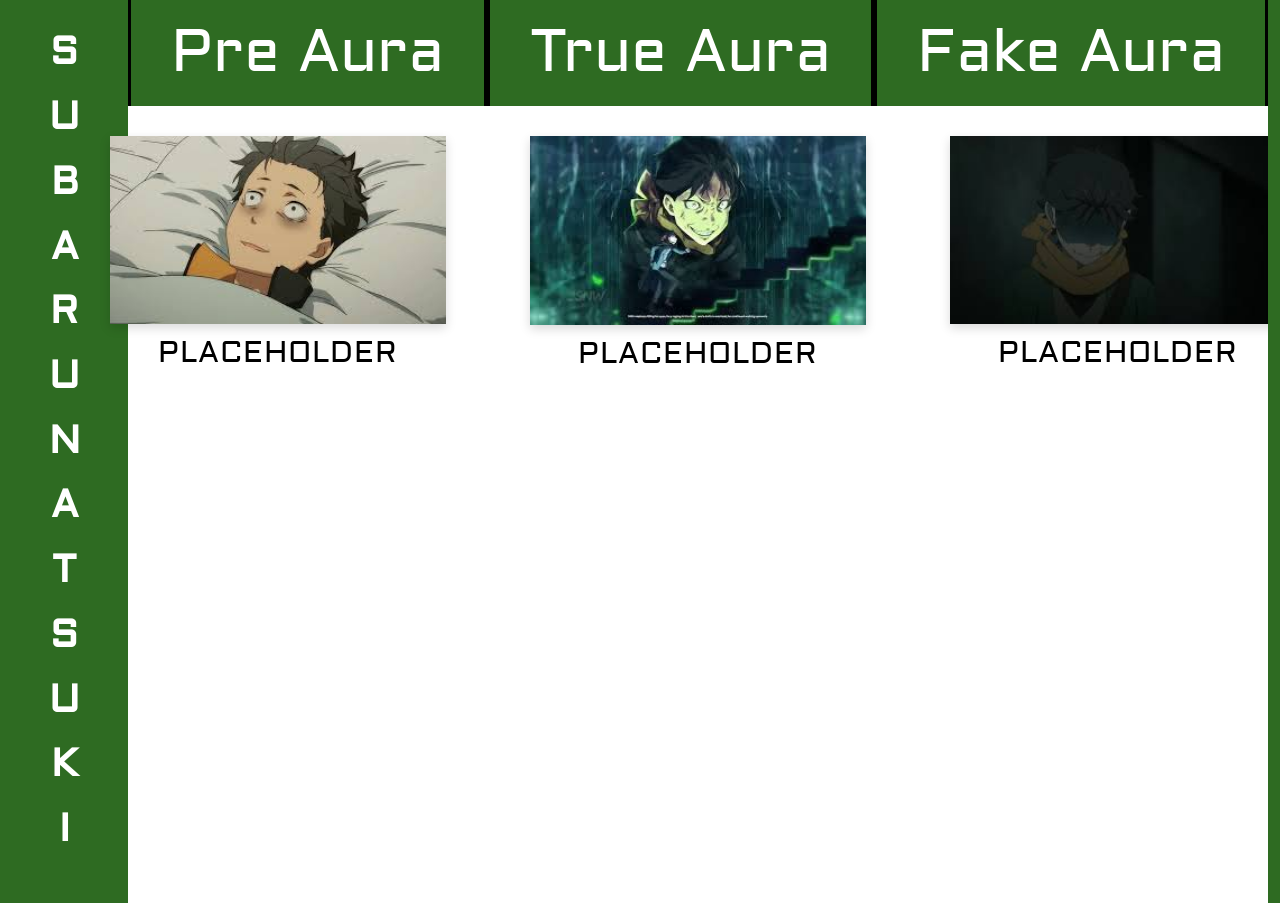
==== Code/index.html @ 57e5f095 "Got the hyperlinks working between the different HTML pages and adjusted formatting" ====
<!DOCTYPE HTML>
<html lang="en">
<head>
    <meta charset="UTF-8">
    <meta name="viewpoint" content="width=device-width, initial-scale=1.0">
    <link rel="stylesheet" href="index_stylesheet.css">
    <title>Document</title>
</head>
<body>
    <section class="quad-row">
    
    <div class="title-left">
        <h1>S</h1><h1>U</h1><h1>B</h1><h1>A</h1><h1>R</h1><h1>U</h1>
        <h1>N</h1><h1>A</h1><h1>T</h1><h1>S</h1><h1>U</h1><h1>K</h1><h1>I</h1>
    </div>

    <div class="center-content">
        
        <nav class="menu">
            <div class="pre-aura"><a href="pre_aura.html">Pre Aura</a></div>
            <div class="true-aura"><a href="true_aura.html">True Aura</a></div>
            <div class="fake-aura"><a href="fake_aura.html">Fake Aura</a></div>
        </nav>

        <section class="Small-Info">
            <div class="Info-Left">
                <img src="../Images/pre-aura.jpg" alt="No Aura Monster">
                <p>PLACEHOLDER</p>
            </div>
            <div class="Info-Middle">
                <img src="../Images/The Stairs.jpg" alt="Real Aura Monster">
                <p>PLACEHOLDER</p>
            </div>
            <div class="Info-Right">
                <img src="../Images/aura monster real.jpg" alt="Fake Aura Monster">
                <p>PLACEHOLDER</p>
            </div>
        </section> 

    </div>

    <div class="title-right">
        <h1>A</h1><h1>U</h1><h1>R</h1><h1>A</h1><h1>M</h1><h1>O</h1>
        <h1>N</h1><h1>S</h1><h1>T</h1><h1>E</h1><h1>R</h1>
    </div>

</section>
</body>

</html>
---- Code/index_stylesheet.css ----
@import url('https://fonts.googleapis.com/css2?family=Aldrich&display=swap');

body {
    margin: 0;
    padding: 0;
    font-family: 'Aldrich';
}


.quad-row {
    display: flex;
    flex-direction: row;
    width: 100%;
    min-height: 100vh;
}


.title-left, .title-right {
    background-color: #2e6b22; 
    color: white;
    display: flex;
    flex-direction: column;
    align-items: center;
    padding: 20px 10px;
    width: 10%;
    box-sizing: border-box;
    flex-shrink: 0; 
    font-size: 26px;
    line-height: 0px;
    max-height: 100%;
}


.center-content {
    flex-grow: 1;
    display: flex;
    flex-direction: column; 
    text-align: center;
}

.menu {
    display: flex;
    flex-direction: row;
    background-color: #2e6b22;
    text-align: center;
    font-size: 60px;
    justify-content: center;
}

.menu div {
    padding: 15px 30px;
    border-right: 3px solid black;
    border-left: 3px solid black;
}

.menu a {
    margin: 10px; 
    color: white;
    text-decoration: none;
}

.menu div:hover{
    background-color: #23521a;
}

.Small-Info {
    display: flex;
    flex-direction: row; 
    justify-content: center; 
    align-items: center; 
    flex-grow: 1;
    gap: 180px; 
    padding: 30px;
    padding-bottom: 500px;
}

.Info-Left, .Info-Middle, .Info-Right {
    display: flex;
    flex-direction: column;
    align-items: center;
    text-align: center;
}

.Small-Info img {
    max-width: 600px;
    width: 140%;
    height: auto;
    display: block;
    box-shadow: 0px 4px 10px rgba(0,0,0,0.15);
}

.Small-Info p {
    margin-top: 10px;
    font-size: 30px;
    letter-spacing: 1px;
}
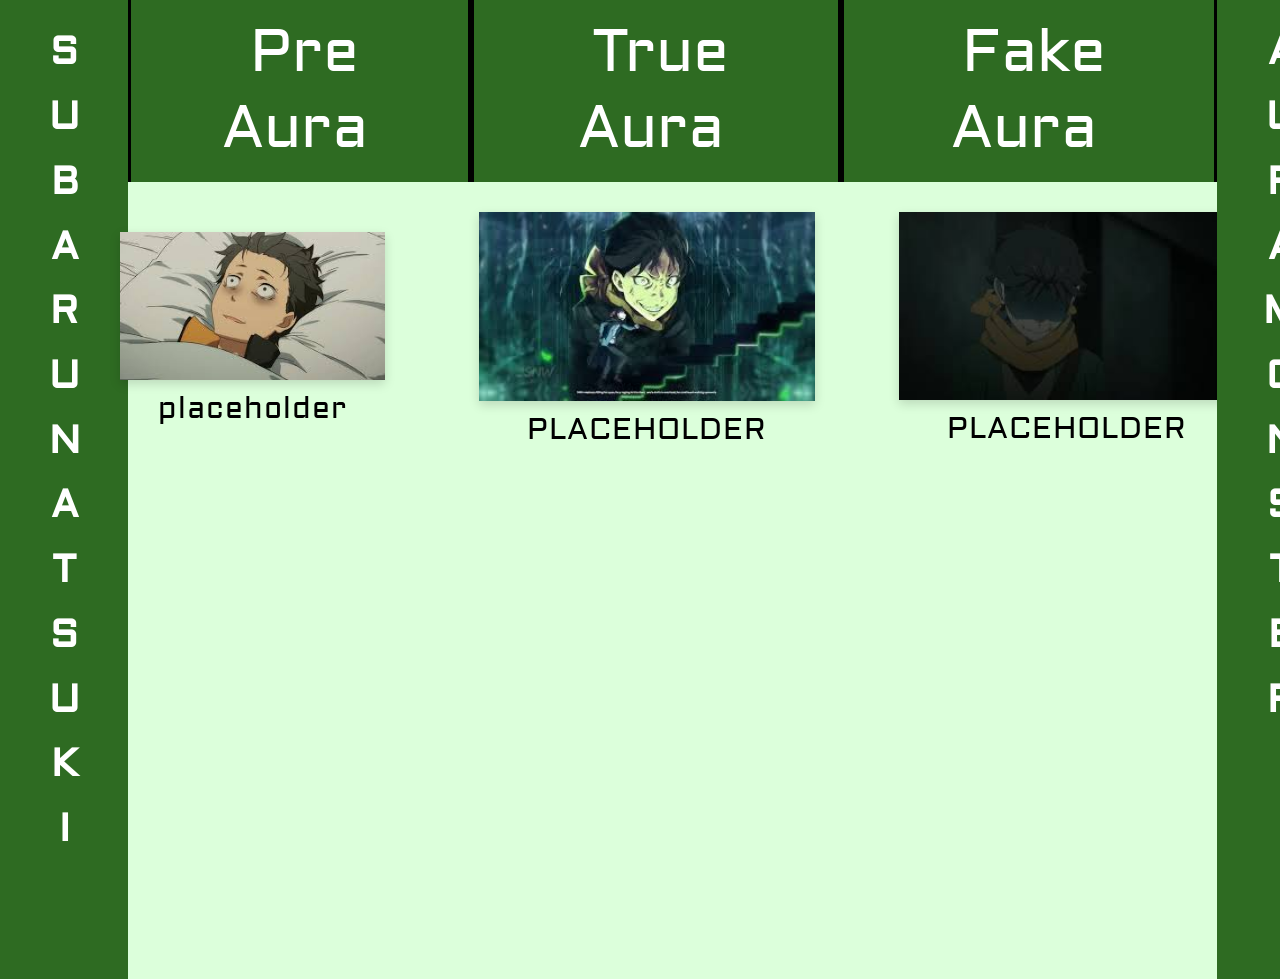
==== commit 7b2801a1: "changed background colour" ====
--- a/Code/index.html
+++ b/Code/index.html
@@ -25,7 +25,7 @@
         <section class="Small-Info">
             <div class="Info-Left">
                 <img src="../Images/pre-aura.jpg" alt="No Aura Monster">
-                <p>PLACEHOLDER</p>
+                <p>placeholder</p>
             </div>
             <div class="Info-Middle">
                 <img src="../Images/The Stairs.jpg" alt="Real Aura Monster">
--- a/Code/index_stylesheet.css
+++ b/Code/index_stylesheet.css
@@ -4,6 +4,7 @@
     margin: 0;
     padding: 0;
     font-family: 'Aldrich';
+    background-color: #dcffdb;
 }
 
 
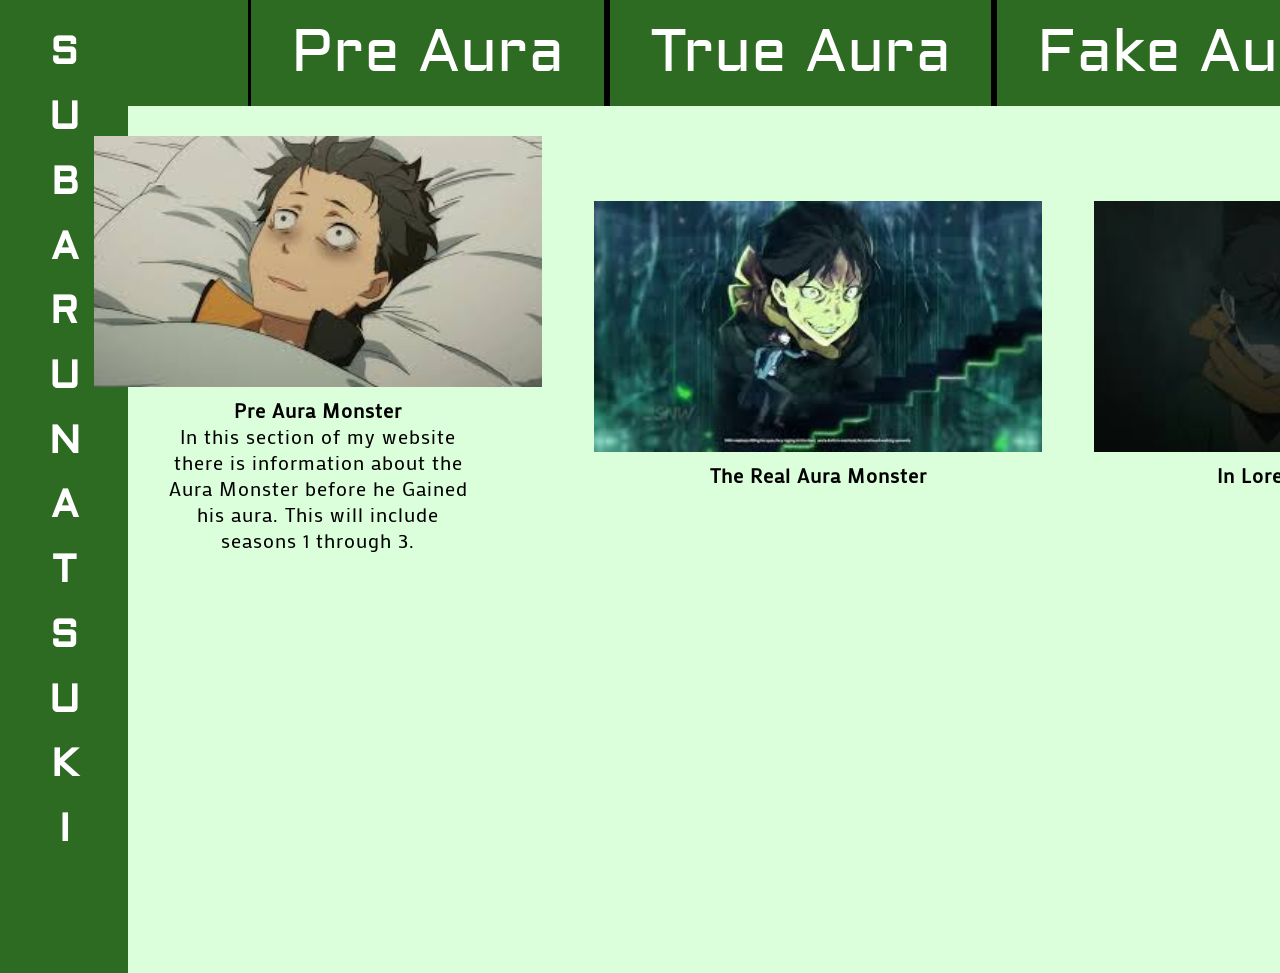
==== commit b435626c: "Decided on template for information about different pages" ====
--- a/Code/index.html
+++ b/Code/index.html
@@ -25,15 +25,21 @@
         <section class="Small-Info">
             <div class="Info-Left">
                 <img src="../Images/pre-aura.jpg" alt="No Aura Monster">
-                <p>placeholder</p>
+                <p><strong>Pre Aura Monster</strong><br>
+                    In this section of my website there is information about the Aura Monster before he Gained his aura. This will include seasons 1 through 3.
+                </p>
             </div>
             <div class="Info-Middle">
                 <img src="../Images/The Stairs.jpg" alt="Real Aura Monster">
-                <p>PLACEHOLDER</p>
+                <p><strong>The Real Aura Monster</strong><br>
+                
+                </p>
             </div>
             <div class="Info-Right">
                 <img src="../Images/aura monster real.jpg" alt="Fake Aura Monster">
-                <p>PLACEHOLDER</p>
+                <p><strong>In Lore Aura Monster</strong><br>
+                
+                </p>
             </div>
         </section> 
 
--- a/Code/index_stylesheet.css
+++ b/Code/index_stylesheet.css
@@ -1,4 +1,5 @@
 @import url('https://fonts.googleapis.com/css2?family=Aldrich&display=swap');
+@import url('https://fonts.googleapis.com/css2?family=Mako&display=swap');
 
 body {
     margin: 0;
@@ -72,7 +73,7 @@
     flex-grow: 1;
     gap: 180px; 
     padding: 30px;
-    padding-bottom: 500px;
+    padding-bottom: 400px;
 }
 
 .Info-Left, .Info-Middle, .Info-Right {
@@ -80,6 +81,7 @@
     flex-direction: column;
     align-items: center;
     text-align: center;
+    font-family: "Mako";
 }
 
 .Small-Info img {
@@ -87,11 +89,11 @@
     width: 140%;
     height: auto;
     display: block;
-    box-shadow: 0px 4px 10px rgba(0,0,0,0.15);
 }
 
 .Small-Info p {
     margin-top: 10px;
-    font-size: 30px;
+    font-size: 20px;
     letter-spacing: 1px;
+    width: 320px;
 }
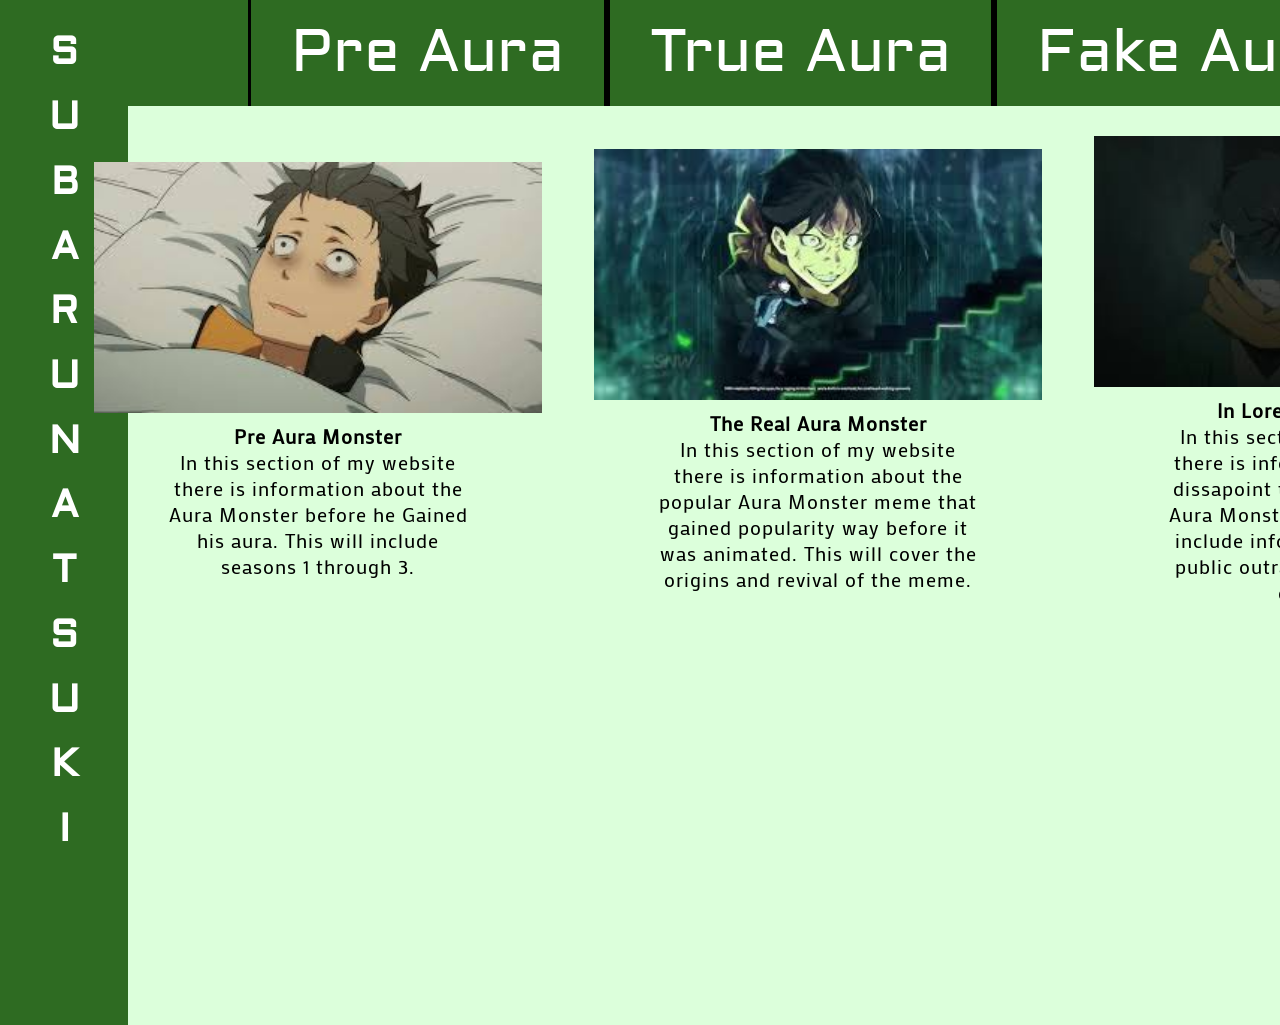
==== commit c5acf0de: "Wrote the descriptions for the different pages in my website" ====
--- a/Code/index.html
+++ b/Code/index.html
@@ -32,13 +32,13 @@
             <div class="Info-Middle">
                 <img src="../Images/The Stairs.jpg" alt="Real Aura Monster">
                 <p><strong>The Real Aura Monster</strong><br>
-                
+                    In this section of my website there is information about the popular Aura Monster meme that gained popularity way before it was animated. This will cover the origins and revival of the meme.
                 </p>
             </div>
             <div class="Info-Right">
                 <img src="../Images/aura monster real.jpg" alt="Fake Aura Monster">
                 <p><strong>In Lore Aura Monster</strong><br>
-                
+                    In this section of my website there is information about the dissapoint that was the offical Aura Monster animation. It will include information about the public outrage and the overall episode.
                 </p>
             </div>
         </section> 
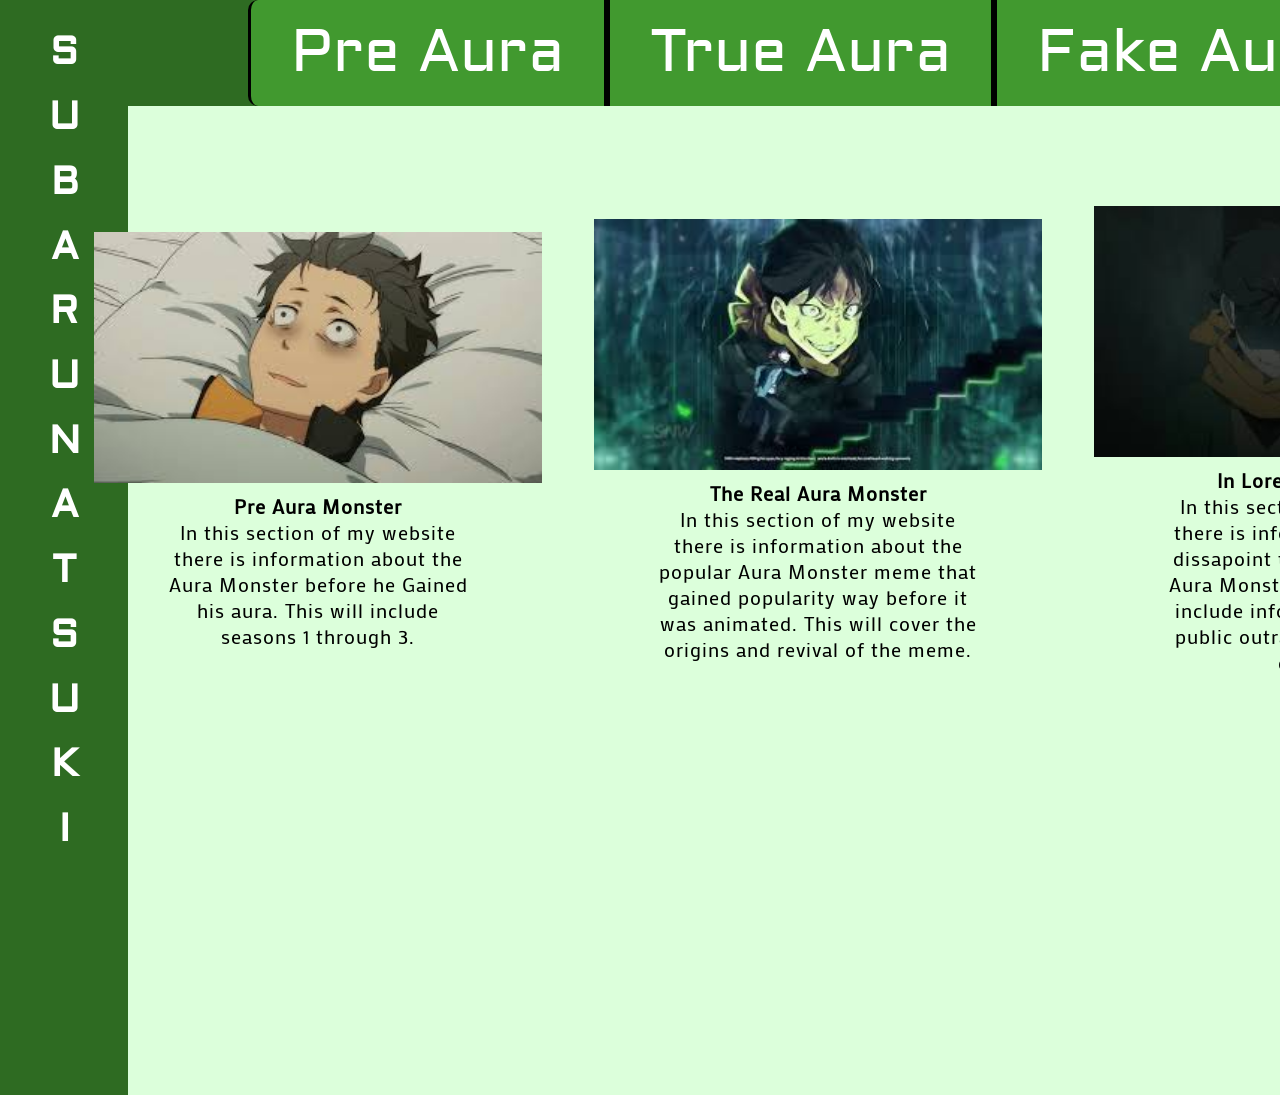
==== commit 22da8262: "changed title" ====
--- a/Code/index.html
+++ b/Code/index.html
@@ -4,7 +4,7 @@
     <meta charset="UTF-8">
     <meta name="viewpoint" content="width=device-width, initial-scale=1.0">
     <link rel="stylesheet" href="index_stylesheet.css">
-    <title>Document</title>
+    <title>Main Page</title>
 </head>
 <body>
     <section class="quad-row">
--- a/Code/index_stylesheet.css
+++ b/Code/index_stylesheet.css
@@ -53,6 +53,18 @@
     padding: 15px 30px;
     border-right: 3px solid black;
     border-left: 3px solid black;
+    background-color: #41992f;
+
+}
+
+.pre-aura{
+    border-top-left-radius: 10px;
+    border-bottom-left-radius: 10px;
+}
+
+.fake-aura{
+    border-top-right-radius: 10px;
+    border-bottom-right-radius: 10px; 
 }
 
 .menu a {
@@ -62,7 +74,7 @@
 }
 
 .menu div:hover{
-    background-color: #23521a;
+    background-color:#3b822e;
 }
 
 .Small-Info {
@@ -74,6 +86,7 @@
     gap: 180px; 
     padding: 30px;
     padding-bottom: 400px;
+    padding-top: 100px;
 }
 
 .Info-Left, .Info-Middle, .Info-Right {
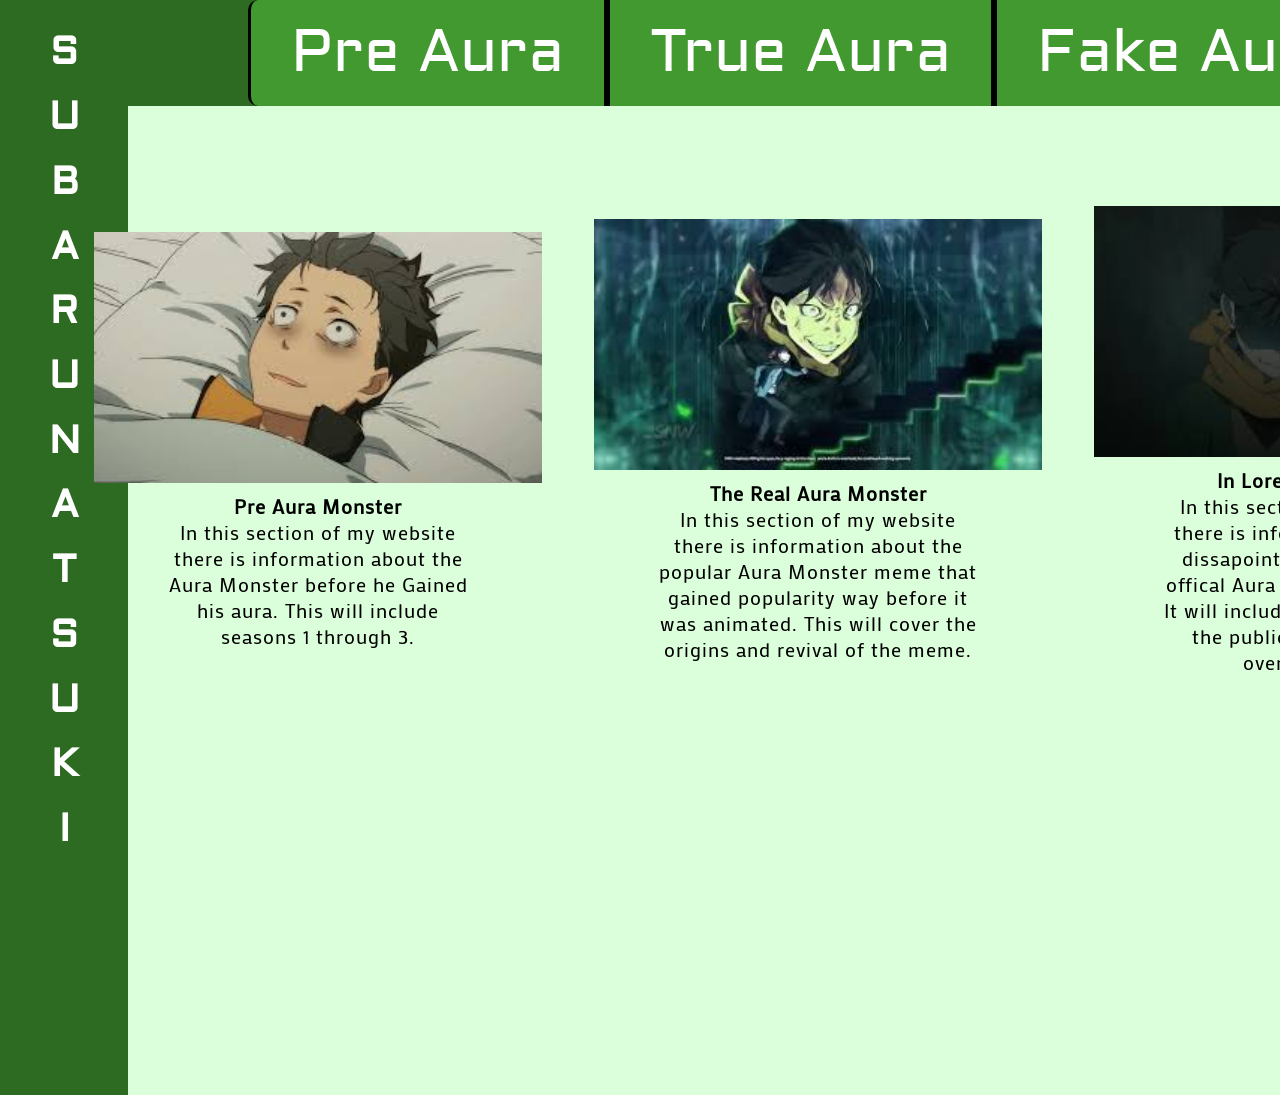
==== commit 141c0709: "fixed two column layout bug" ====
--- a/Code/index.html
+++ b/Code/index.html
@@ -38,7 +38,7 @@
             <div class="Info-Right">
                 <img src="../Images/aura monster real.jpg" alt="Fake Aura Monster">
                 <p><strong>In Lore Aura Monster</strong><br>
-                    In this section of my website there is information about the dissapoint that was the offical Aura Monster animation. It will include information about the public outrage and the overall episode.
+                    In this section of my website there is information about the dissapointment that was the offical Aura Monster animation. It will include information about the public outrage and the overall episode.
                 </p>
             </div>
         </section> 
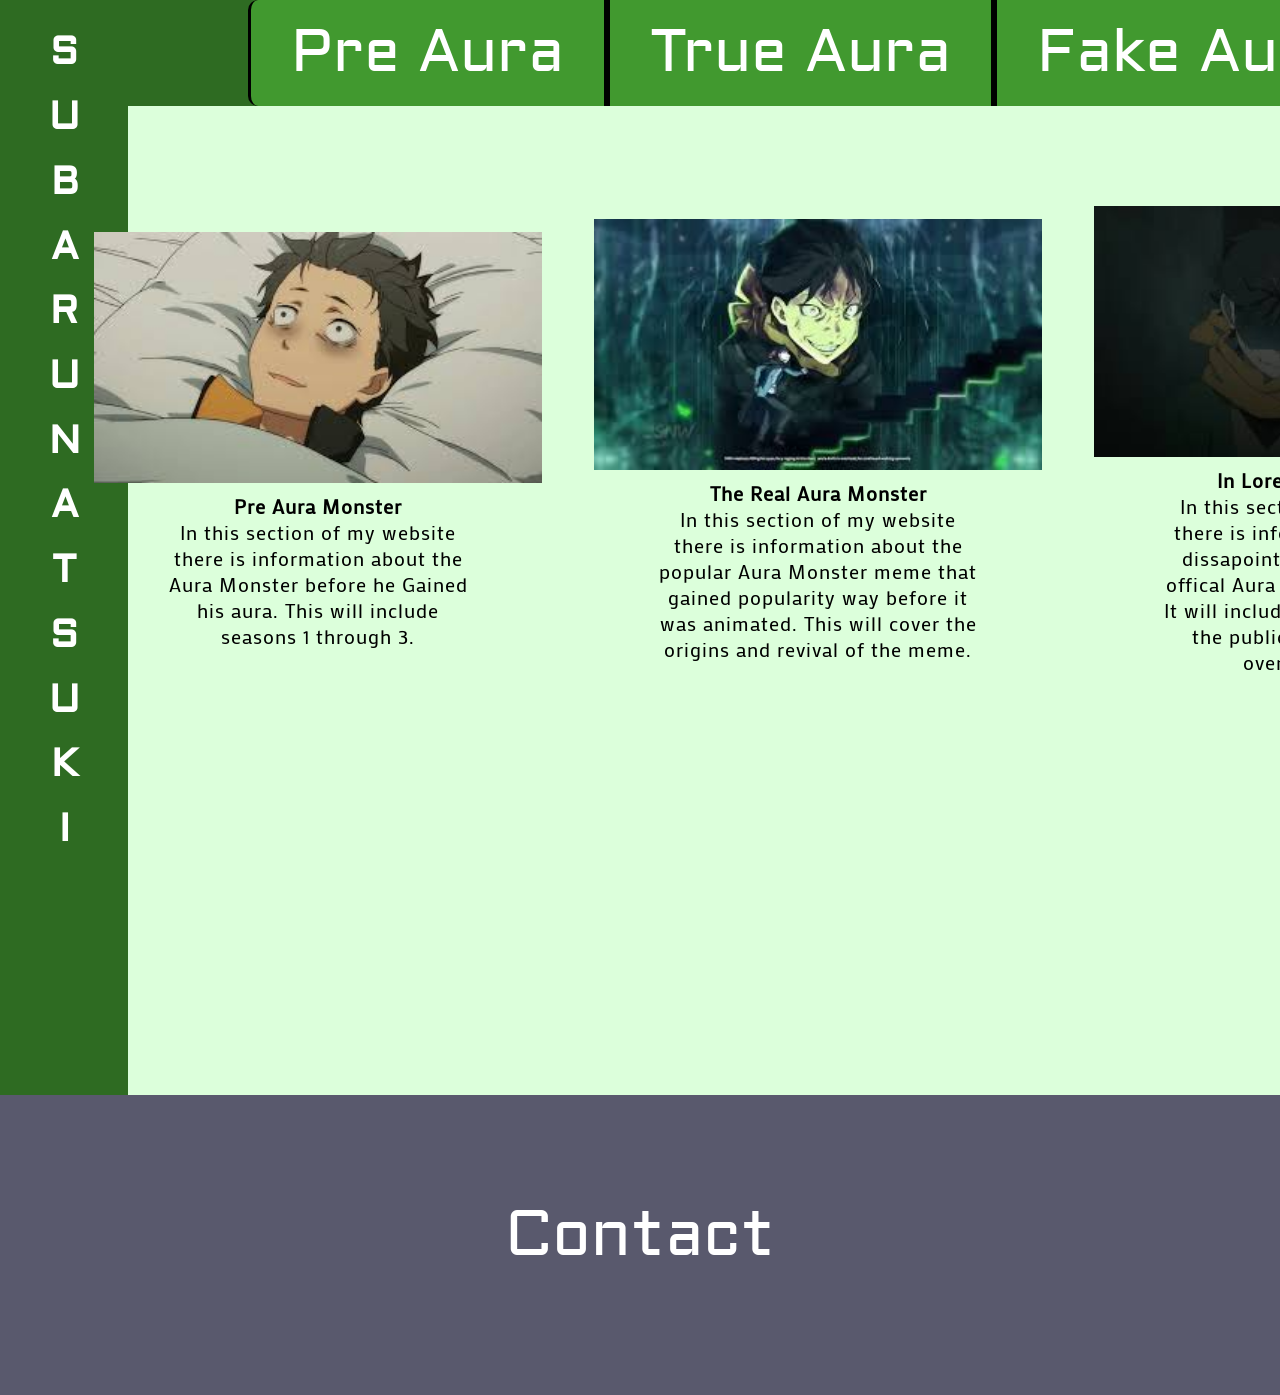
==== commit 9502be39: "added help page and made link work to it in the footer" ====
--- a/Code/index.html
+++ b/Code/index.html
@@ -49,7 +49,9 @@
         <h1>A</h1><h1>U</h1><h1>R</h1><h1>A</h1><h1>M</h1><h1>O</h1>
         <h1>N</h1><h1>S</h1><h1>T</h1><h1>E</h1><h1>R</h1>
     </div>
-
+</section>
+<section class="footer">
+    <a href="help.html">Contact</a>
 </section>
 </body>
 
--- a/Code/index_stylesheet.css
+++ b/Code/index_stylesheet.css
@@ -23,7 +23,7 @@
     display: flex;
     flex-direction: column;
     align-items: center;
-    padding: 20px 10px;
+    padding: 20px 10px 0px 10px;
     width: 10%;
     box-sizing: border-box;
     flex-shrink: 0; 
@@ -109,4 +109,26 @@
     font-size: 20px;
     letter-spacing: 1px;
     width: 320px;
+}
+
+.footer {
+    width: 100%;
+    height: 300px;
+    background-color: #59596d;
+    text-align: center;
+    padding: 0;
+    margin: 0;
+}
+
+.footer a {
+    text-decoration: none;
+    display: inline-block;
+    color: white;
+    padding-top: 100px;
+    font-size: 4rem;
+}
+
+.footer a:hover {
+    text-decoration: underline;
+    color: #5858b0;
 }
